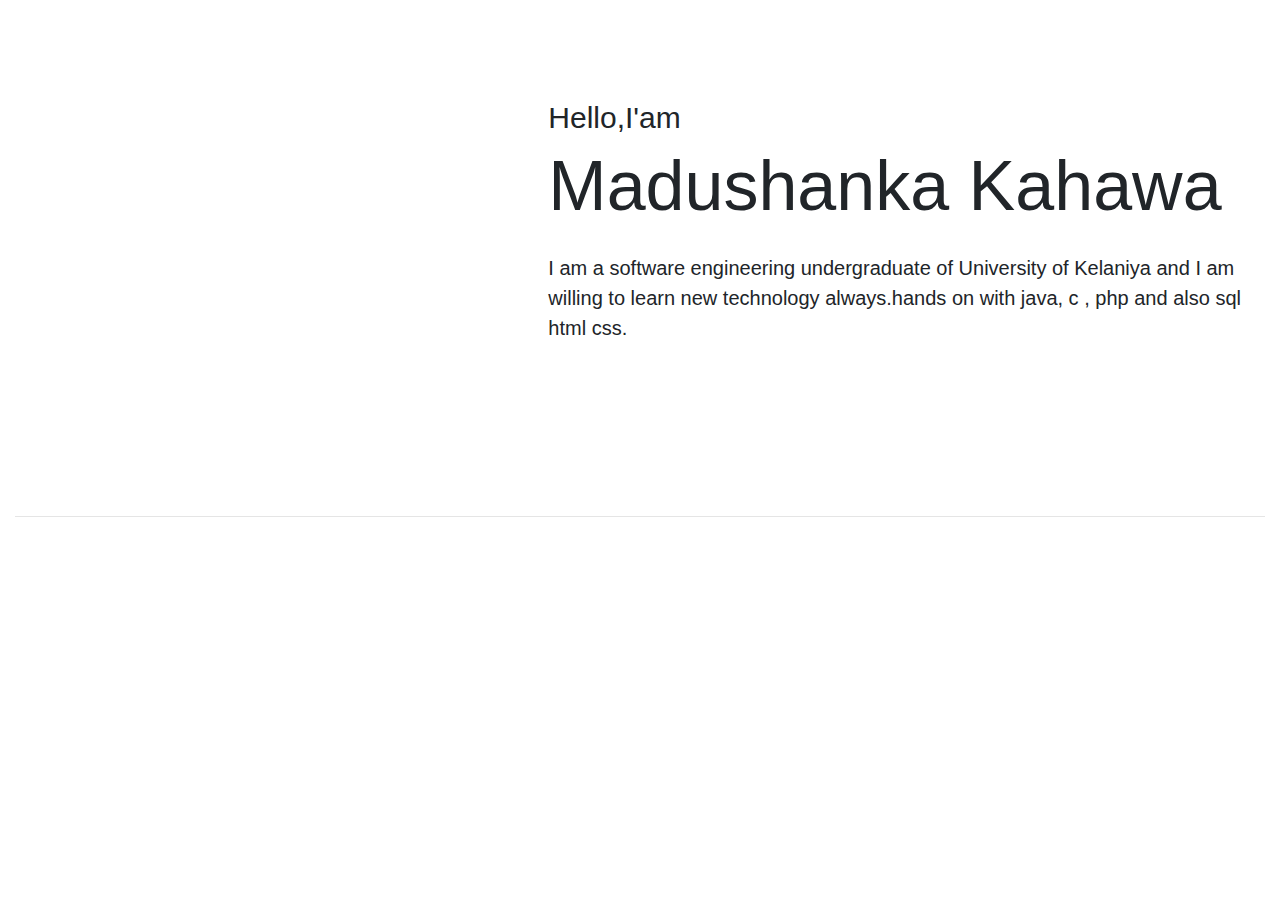
==== index.html @ eecc5b48 "first init of index.html" ====
<!DOCTYPE html>
<html>
<head>
	<title>Madushanka</title>
	<link rel="stylesheet" type="text/css" href="https://stackpath.bootstrapcdn.com/bootstrap/4.3.1/css/bootstrap.min.css">
	<style type="text/css">
		#profilePic {
			margin-top: 350px;
			margin-left: 200px;
		}
	</style>
</head>
<body>
	<div class="container-fluid">
		<!-- about me -->
		<div class="row">
			<!-- my profile picture -->
			<div class="col-5" style="">
				<div class="row justify-content-center">
					<img class="rounded-circle" src="picture/profilPic.jpg" style="height: 400px; width: 400px;margin-top: 50px; margin-bottom: 50px;" alt="profile picture">
				</div>
			</div>
			<!-- my details -->
			<div class="col-7" style="">
				<div class="row justify-content-center">
					<div class="col">
						<h5 style="font-size: 30px; margin-top: 100px;">Hello,I'am</h5>
						<h1 style="font-size: 70px; ">Madushanka Kahawa</h1>
						<p style="margin-top: 25px; font-size: 20px;">I am a software engineering undergraduate of University of Kelaniya and I am willing to learn new technology always.hands on with java, c , php and also sql html css.</p>
					</div> 	
				</div>
			</div>
		</div>
		<hr>
	</div>
</body>
</html>
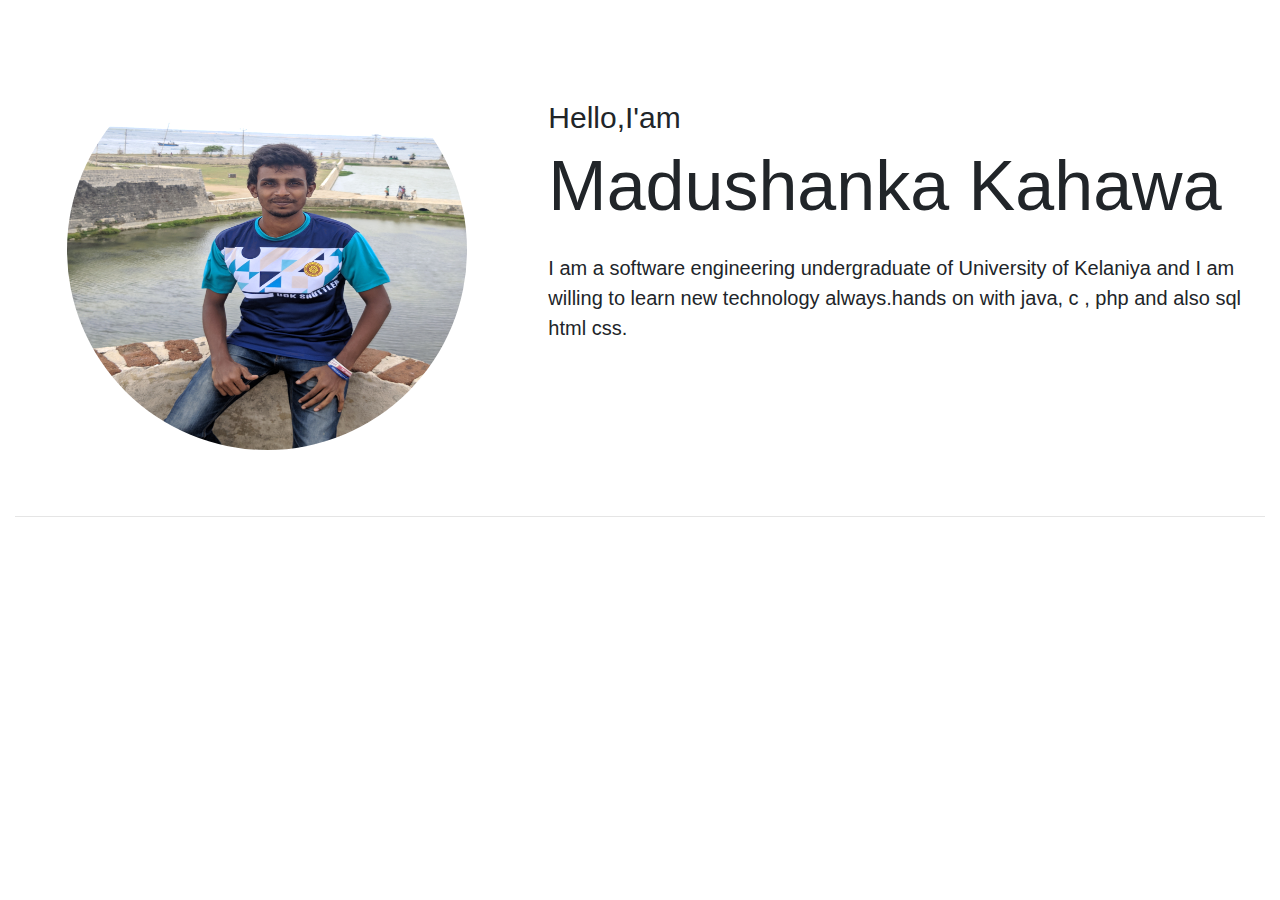
==== commit 088dd17d: "." ====
--- a/index.html
+++ b/index.html
@@ -15,13 +15,13 @@
 		<!-- about me -->
 		<div class="row">
 			<!-- my profile picture -->
-			<div class="col-5" style="">
+			<div class="col col-lg-5 col-sm-12" style="">
 				<div class="row justify-content-center">
 					<img class="rounded-circle" src="picture/profilPic.jpg" style="height: 400px; width: 400px;margin-top: 50px; margin-bottom: 50px;" alt="profile picture">
 				</div>
 			</div>
 			<!-- my details -->
-			<div class="col-7" style="">
+			<div class="col col-lg-7 col-sm-12" style="">
 				<div class="row justify-content-center">
 					<div class="col">
 						<h5 style="font-size: 30px; margin-top: 100px;">Hello,I'am</h5>
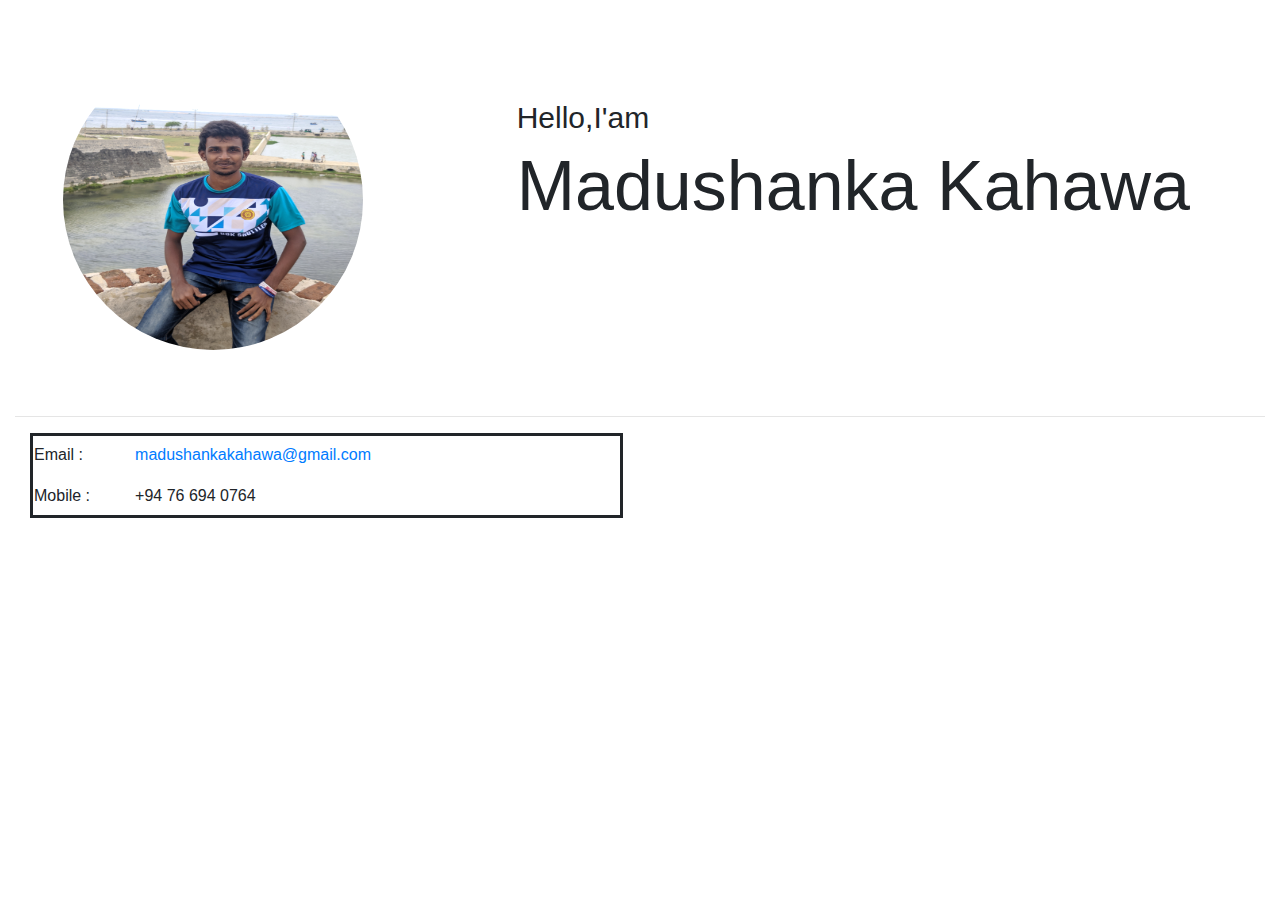
==== commit 7b987af3: "add amination" ====
--- a/index.html
+++ b/index.html
@@ -3,11 +3,13 @@
 <head>
 	<title>Madushanka</title>
 	<link rel="stylesheet" type="text/css" href="https://stackpath.bootstrapcdn.com/bootstrap/4.3.1/css/bootstrap.min.css">
+	<link rel="stylesheet" href="https://cdnjs.cloudflare.com/ajax/libs/font-awesome/4.7.0/css/font-awesome.min.css">
+
+	<link rel="stylesheet" href="https://cdnjs.cloudflare.com/ajax/libs/animate.css/3.7.0/animate.min.css">
+	<link rel="shortcut icon" href="picture/profilPic.jpg">
+
 	<style type="text/css">
-		#profilePic {
-			margin-top: 350px;
-			margin-left: 200px;
-		}
+		
 	</style>
 </head>
 <body>
@@ -15,23 +17,52 @@
 		<!-- about me -->
 		<div class="row">
 			<!-- my profile picture -->
-			<div class="col col-lg-5 col-sm-12" style="">
+			<div class="col col-lg-4 col-sm-12" style="">
 				<div class="row justify-content-center">
-					<img class="rounded-circle" src="picture/profilPic.jpg" style="height: 400px; width: 400px;margin-top: 50px; margin-bottom: 50px;" alt="profile picture">
+					<div class="animated zoomIn">
+						<img class="rounded-circle" src="picture/profilPic.jpg" style="height: 300px; width: 300px;margin-top: 50px; margin-bottom: 50px;" alt="profile picture">
+					</div>
 				</div>
 			</div>
 			<!-- my details -->
-			<div class="col col-lg-7 col-sm-12" style="">
+			<div class="col col-lg-8 col-sm-12" style="">
 				<div class="row justify-content-center">
-					<div class="col">
-						<h5 style="font-size: 30px; margin-top: 100px;">Hello,I'am</h5>
-						<h1 style="font-size: 70px; ">Madushanka Kahawa</h1>
-						<p style="margin-top: 25px; font-size: 20px;">I am a software engineering undergraduate of University of Kelaniya and I am willing to learn new technology always.hands on with java, c , php and also sql html css.</p>
-					</div> 	
+					<div class="animated slideInRight  ">
+						<div class="col">
+							<h5 style="font-size: 30px; margin-top: 100px;">Hello,I'am</h5>
+							<h1 style="font-size: 70px; ">Madushanka Kahawa</h1>
+							<!-- <p style="margin-top: 25px; font-size: 20px;">I am a software engineering undergraduate of University of Kelaniya and I am willing to learn new technology always.hands on with java, c , php and also sql html css.</p> -->
+						</div> 	
+					</div>
+						
 				</div>
 			</div>
 		</div>
 		<hr>
+		<div class="raw">
+			<div class="col">
+				<table width="593" style="border: solid; border-width:medium;">
+					<tbody>
+						<tr >
+							<td width="100" height="40">Email	:</td>
+							<td width="475">
+								<a href="madushankakahawa@gmail.com">madushankakahawa@gmail.com</a>
+							</td>
+						</tr>
+						<tr>
+							<td></td>
+						</tr>
+						<tr>
+							<td height="40">Mobile	:</td>
+							<td>+94 76 694 0764</td>
+						</tr>
+					</tbody>
+					
+				</table>
+			</div>
+		</div>
+
+		
 	</div>
 </body>
 </html>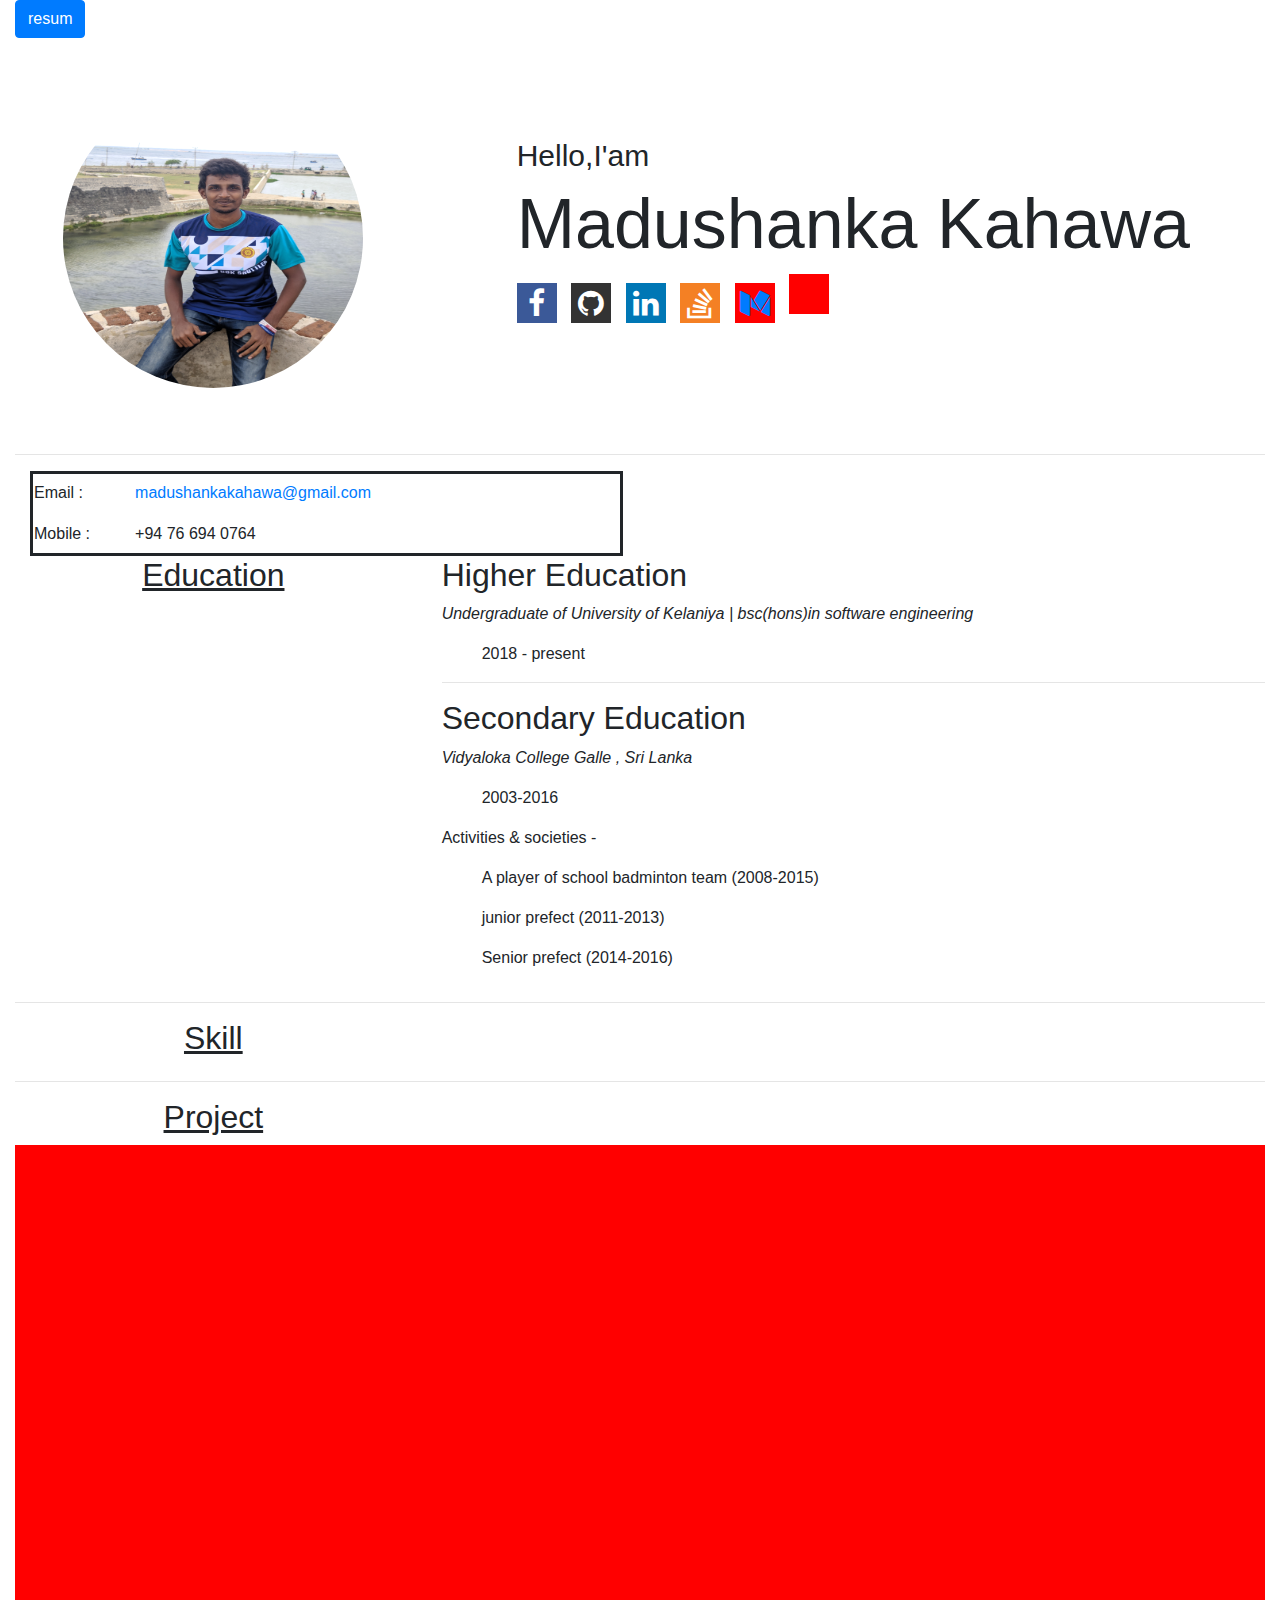
==== commit 4f1b9902: "add resum field" ====
--- a/index.html
+++ b/index.html
@@ -9,11 +9,19 @@
 	<link rel="shortcut icon" href="picture/profilPic.jpg">
 
 	<style type="text/css">
-		
+		.fa{
+			padding: 5px;
+  			font-size: 30px;
+  			width: 40px;
+  			height: 40px;
+  			text-align: center;
+  			margin-right: 10px;
+		}
 	</style>
 </head>
 <body>
 	<div class="container-fluid">
+		<button class="btn btn-primary" onClick="document.getElementById('resum').scrollIntoView({behavior: 'smooth'});">resum</button>
 		<!-- about me -->
 		<div class="row">
 			<!-- my profile picture -->
@@ -32,6 +40,28 @@
 							<h5 style="font-size: 30px; margin-top: 100px;">Hello,I'am</h5>
 							<h1 style="font-size: 70px; ">Madushanka Kahawa</h1>
 							<!-- <p style="margin-top: 25px; font-size: 20px;">I am a software engineering undergraduate of University of Kelaniya and I am willing to learn new technology always.hands on with java, c , php and also sql html css.</p> -->
+							<div class="row">
+								<div class="col">
+									<a href="https://m.facebook.com/madushanka.kahawa" target="" title="">
+										<i class="fa fa-facebook animated bounceIn" style="background-color: #3b5998;color: white;"></i>
+									</a>
+									<a href="https://github.com/madushanka2016" target="" title="">
+										<i class="fa fa-github animated bounceIn" style="color: white; background-color: #333;"></i>
+									</a>
+									<a href="" target="" title="">
+										<i class="fa fa-linkedin animated bounceIn" style="background-color: #0077b5;color: white;"></i>
+									</a>
+									<a href="" target="" title="">
+										<i class="fa fa-stack-overflow animated bounceIn" style="background-color: #f48024;color: white;"></i>
+									</a>
+									<a href="https://medium.com/@madushankakahawa" target="" title="">
+										<i class="fa fa-medium animated bounceIn" style="background-color: red;"></i>
+									</a>
+									<a href="" target="" title="">
+										<i class="fa fa-hackerrank animated bounceIn" style="background-color: red;color: black;"></i>
+									</a>
+								</div>
+							</div>
 						</div> 	
 					</div>
 						
@@ -57,8 +87,47 @@
 							<td>+94 76 694 0764</td>
 						</tr>
 					</tbody>
-					
 				</table>
+			</div>
+		</div>
+		<!-- Resume -->
+		<div class="row" id="resum">
+			<div class="col-4">
+				<h2 style="text-align: center;"><u>Education</u></h2>
+			</div>
+			<div class="col-8">
+				<h2>Higher Education</h2>
+				<p><i>Undergraduate of University of Kelaniya | bsc(hons)in software engineering</i><ul>2018 - present</ul></p>
+				<hr>
+				<h2>Secondary Education</h2>
+				<p><i>Vidyaloka College Galle , Sri Lanka</i><ol>2003-2016</ol></p>
+				<p>Activities & societies -</p>
+				<ul>A player of school badminton team (2008-2015) </ul>
+				<ul>junior prefect (2011-2013)</ul>
+				<ul>Senior prefect (2014-2016)</ul>
+			</div>
+		</div>
+		<hr>
+		<div class="row">
+			<div class="col-4">
+				<h2 style="text-align: center;"><u>Skill</u></h2>
+			</div>
+			<div class="col-8">
+				
+			</div>
+		</div>
+		<hr>
+		<div class="row">
+			<div class="col-4">
+				<h2 style="text-align: center;"><u>Project</u></h2>
+			</div>
+			<div class="col-8">
+				
+			</div>
+		</div>
+		<div class="row" id="middle">
+			<div class="col">
+				<div style="background-color: red;height: 900px;" ></div>
 			</div>
 		</div>
 
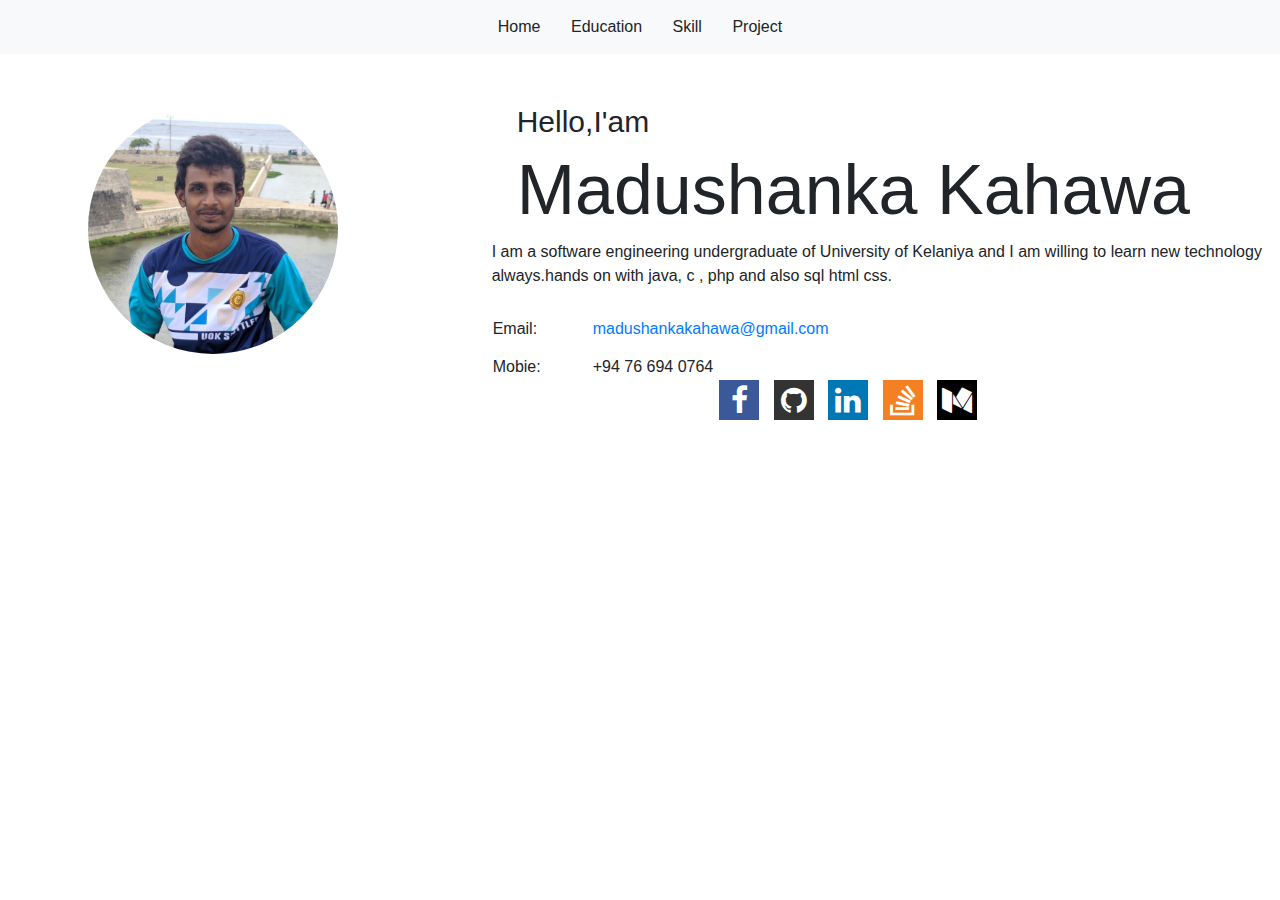
==== commit e8800585: "modify" ====
--- a/index.html
+++ b/index.html
@@ -1,137 +1,73 @@
 <!DOCTYPE html>
 <html>
 <head>
-	<title>Madushanka</title>
+	<title>Madushanka Kahawa</title>
+<!-- bootstrap -->
 	<link rel="stylesheet" type="text/css" href="https://stackpath.bootstrapcdn.com/bootstrap/4.3.1/css/bootstrap.min.css">
+<!-- icon -->
 	<link rel="stylesheet" href="https://cdnjs.cloudflare.com/ajax/libs/font-awesome/4.7.0/css/font-awesome.min.css">
+<!-- animation -->
+	<link rel="stylesheet" href="https://cdnjs.cloudflare.com/ajax/libs/animate.css/3.7.0/animate.min.css">
+<!-- index css -->
+	<link rel="stylesheet" type="text/css" href="script/indexCss.css">
+<!-- tilte image -->
+	<link rel="shortcut icon" href="picture/mk.png">
 
-	<link rel="stylesheet" href="https://cdnjs.cloudflare.com/ajax/libs/animate.css/3.7.0/animate.min.css">
-	<link rel="shortcut icon" href="picture/profilPic.jpg">
+	<meta charset="utf-8">
+	<meta name="keyword" content="Madushanka, Kahawa">
+	<meta name="author" content="madushanka">
+	<meta name="contact" content="madushankakahawa@gmail.com">
 
-	<style type="text/css">
-		.fa{
-			padding: 5px;
-  			font-size: 30px;
-  			width: 40px;
-  			height: 40px;
-  			text-align: center;
-  			margin-right: 10px;
-		}
-	</style>
+	<script src="script/home.js"></script>
+	<script src="script/education.js"></script>
+	<script src="script/skil.js"></script>
+	<script src="script/project.js"></script>
 </head>
-<body>
+<body onload="loadHome()" >
+	<nav class="navbar navbar-expand-lg navbar-light bg-light">
+		<button class="navbar-toggler" type="button" data-toggle="collapse" data-target="#navbarNav" aria-controls="navbarNav" aria-expanded="false" aria-label="Toggle navigation">
+		    <span class="navbar-toggler-icon"></span>
+		</button>
+		<div class="collapse navbar-collapse justify-content-center" id="navbarNav">
+		    <ul class="navbar-nav">
+		      	<li>
+		      		<button class="btn" onclick="loadHome()">Home</button>
+					<button class="btn" onclick="loadEduction()">Education</button>
+					<button class="btn" onclick="loadSkill()">Skill</button>
+					<button class="btn" onclick="loadProject()">Project</button>
+		      	</li>
+		    </ul>
+		</div>
+	</nav>
 	<div class="container-fluid">
-		<button class="btn btn-primary" onClick="document.getElementById('resum').scrollIntoView({behavior: 'smooth'});">resum</button>
-		<!-- about me -->
-		<div class="row">
-			<!-- my profile picture -->
-			<div class="col col-lg-4 col-sm-12" style="">
-				<div class="row justify-content-center">
-					<div class="animated zoomIn">
-						<img class="rounded-circle" src="picture/profilPic.jpg" style="height: 300px; width: 300px;margin-top: 50px; margin-bottom: 50px;" alt="profile picture">
+		<div>
+			<div class="row">
+				<div class="col-4"></div>
+				<div class="col-8" id="testtest"></div>
+			</div>
+		</div>
+		<!--  -->
+		<div id="">
+			<div class="row justify-content-center">
+				<div class="col-12 col-sm-12 col-md-5 col-lg-4">
+					<div class="row justify-content-center">
+						<div class="animated zoomIn" >
+							<img class="rounded-circle" src="picture/profilPic.png" style="height: 250px; width: 250px;margin-top: 50px; margin-bottom: 50px;" alt="profile picture">
+						</div>
 					</div>
 				</div>
-			</div>
-			<!-- my details -->
-			<div class="col col-lg-8 col-sm-12" style="">
-				<div class="row justify-content-center">
-					<div class="animated slideInRight  ">
-						<div class="col">
-							<h5 style="font-size: 30px; margin-top: 100px;">Hello,I'am</h5>
-							<h1 style="font-size: 70px; ">Madushanka Kahawa</h1>
-							<!-- <p style="margin-top: 25px; font-size: 20px;">I am a software engineering undergraduate of University of Kelaniya and I am willing to learn new technology always.hands on with java, c , php and also sql html css.</p> -->
-							<div class="row">
-								<div class="col">
-									<a href="https://m.facebook.com/madushanka.kahawa" target="" title="">
-										<i class="fa fa-facebook animated bounceIn" style="background-color: #3b5998;color: white;"></i>
-									</a>
-									<a href="https://github.com/madushanka2016" target="" title="">
-										<i class="fa fa-github animated bounceIn" style="color: white; background-color: #333;"></i>
-									</a>
-									<a href="" target="" title="">
-										<i class="fa fa-linkedin animated bounceIn" style="background-color: #0077b5;color: white;"></i>
-									</a>
-									<a href="" target="" title="">
-										<i class="fa fa-stack-overflow animated bounceIn" style="background-color: #f48024;color: white;"></i>
-									</a>
-									<a href="https://medium.com/@madushankakahawa" target="" title="">
-										<i class="fa fa-medium animated bounceIn" style="background-color: red;"></i>
-									</a>
-									<a href="" target="" title="">
-										<i class="fa fa-hackerrank animated bounceIn" style="background-color: red;color: black;"></i>
-									</a>
-								</div>
-							</div>
-						</div> 	
-					</div>
-						
-				</div>
+				<div class="col-12 col-sm-12 col-md-7 col-lg-8" id="mainGril"></div>
 			</div>
 		</div>
-		<hr>
-		<div class="raw">
-			<div class="col">
-				<table width="593" style="border: solid; border-width:medium;">
-					<tbody>
-						<tr >
-							<td width="100" height="40">Email	:</td>
-							<td width="475">
-								<a href="madushankakahawa@gmail.com">madushankakahawa@gmail.com</a>
-							</td>
-						</tr>
-						<tr>
-							<td></td>
-						</tr>
-						<tr>
-							<td height="40">Mobile	:</td>
-							<td>+94 76 694 0764</td>
-						</tr>
-					</tbody>
-				</table>
-			</div>
-		</div>
-		<!-- Resume -->
-		<div class="row" id="resum">
-			<div class="col-4">
-				<h2 style="text-align: center;"><u>Education</u></h2>
-			</div>
-			<div class="col-8">
-				<h2>Higher Education</h2>
-				<p><i>Undergraduate of University of Kelaniya | bsc(hons)in software engineering</i><ul>2018 - present</ul></p>
-				<hr>
-				<h2>Secondary Education</h2>
-				<p><i>Vidyaloka College Galle , Sri Lanka</i><ol>2003-2016</ol></p>
-				<p>Activities & societies -</p>
-				<ul>A player of school badminton team (2008-2015) </ul>
-				<ul>junior prefect (2011-2013)</ul>
-				<ul>Senior prefect (2014-2016)</ul>
-			</div>
-		</div>
-		<hr>
-		<div class="row">
-			<div class="col-4">
-				<h2 style="text-align: center;"><u>Skill</u></h2>
-			</div>
-			<div class="col-8">
-				
-			</div>
-		</div>
-		<hr>
-		<div class="row">
-			<div class="col-4">
-				<h2 style="text-align: center;"><u>Project</u></h2>
-			</div>
-			<div class="col-8">
-				
-			</div>
-		</div>
-		<div class="row" id="middle">
-			<div class="col">
-				<div style="background-color: red;height: 900px;" ></div>
-			</div>
-		</div>
+		<!--  -->
+		
 
 		
+		<!-- <footer class="row" id="middle">
+			<div class="col">
+				<div style="background-color: green;height: 100px;" >a</div>
+			</div>
+		</footer> -->
 	</div>
 </body>
 </html>--- a/script/indexCss.css
+++ b/script/indexCss.css
@@ -0,0 +1,11 @@
+.fa{
+	padding: 5px;
+  	font-size: 30px;
+  	width: 40px;
+  	height: 40px;
+  	text-align: center;
+  	margin-right: 10px;
+}
+.mb{
+	margin-bottom: 7px;
+}